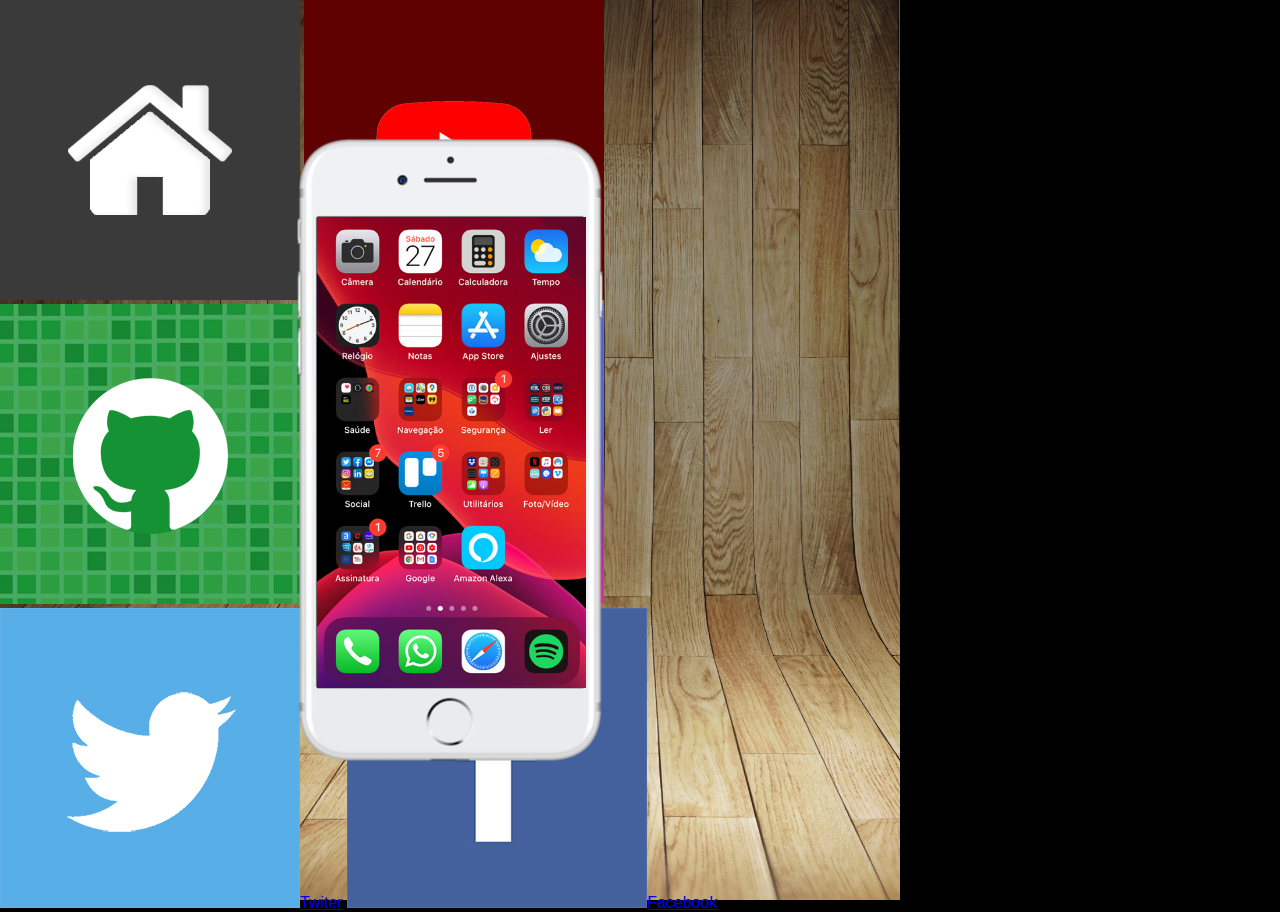
==== index.html @ d6fcc331 "style" ====
<!DOCTYPE html>
<html lang="pt-br">
<head>
    <meta charset="UTF-8">
    <meta http-equiv="X-UA-Compatible" content="IE=edge">
    <meta name="viewport" content="width=device-width, initial-scale=1.0">
    <link rel="shortcut icon" href="favicon.ico" type="image/x-icon">
    <link rel="stylesheet" href="style/style.css">
    <title>Redes Sociais</title>
</head>
<body>
    <main>
        <section id="telefone">
            <iframe src="home.html" name="tela" id="tela" frameborder="0">Seu navegador não é compatível com isso.</iframe>
        </section>

        <section id="redes-sociais">
            <a href="#" target="tela"><img src="imagens/logo-home.jpg" alt="Home"></a>
            <a href="#" target="tela"><img src="imagens/logo-youtube.jpg" alt="YouTube"></a>
            <a href="#" target="tela"><img src="imagens/logo-github.jpg" alt="GitHub"></a>
            <a href="#" target="tela"><img src="imagens/logo-instagram.jpg" alt="Instagram"></a>
            <a href="#" target="tela"><img src="imagens/logo-twitter.jpg" alt="">Twiter</a>
            <a href="#" target="tela"><img src="imagens/logo-facebook.jpg" alt="">Facebook</a>

        </section>
    </main>
</body>
</html>
---- style/style.css ----
@charset "UTF-8";
* {
    margin: 0;
    padding: 0;
    font-family: Arial, Helvetica, sans-serif;
}

html, body {

    height: 100vh;
    width: 100vh;
    background-color: black;
}

body {
    background: url('../imagens/fundo-madeira.jpg') no-repeat top center;
    background-size: cover;
    background-attachment: fixed;
}

main {
    height: 100vh;
    position: relative;
   
}

section#telefone {
    position: absolute;
    top: 50%;
    left: 50%;
    transform: translate(-50%, -50%);

    height: 627px;
    width: 311px;
    background: url('../imagens/frame-iphone.png');
}
iframe#tela {
    position: relative;
    top: 80px;
    left: 22px;
    width: 269px;
    height: 471px;
}
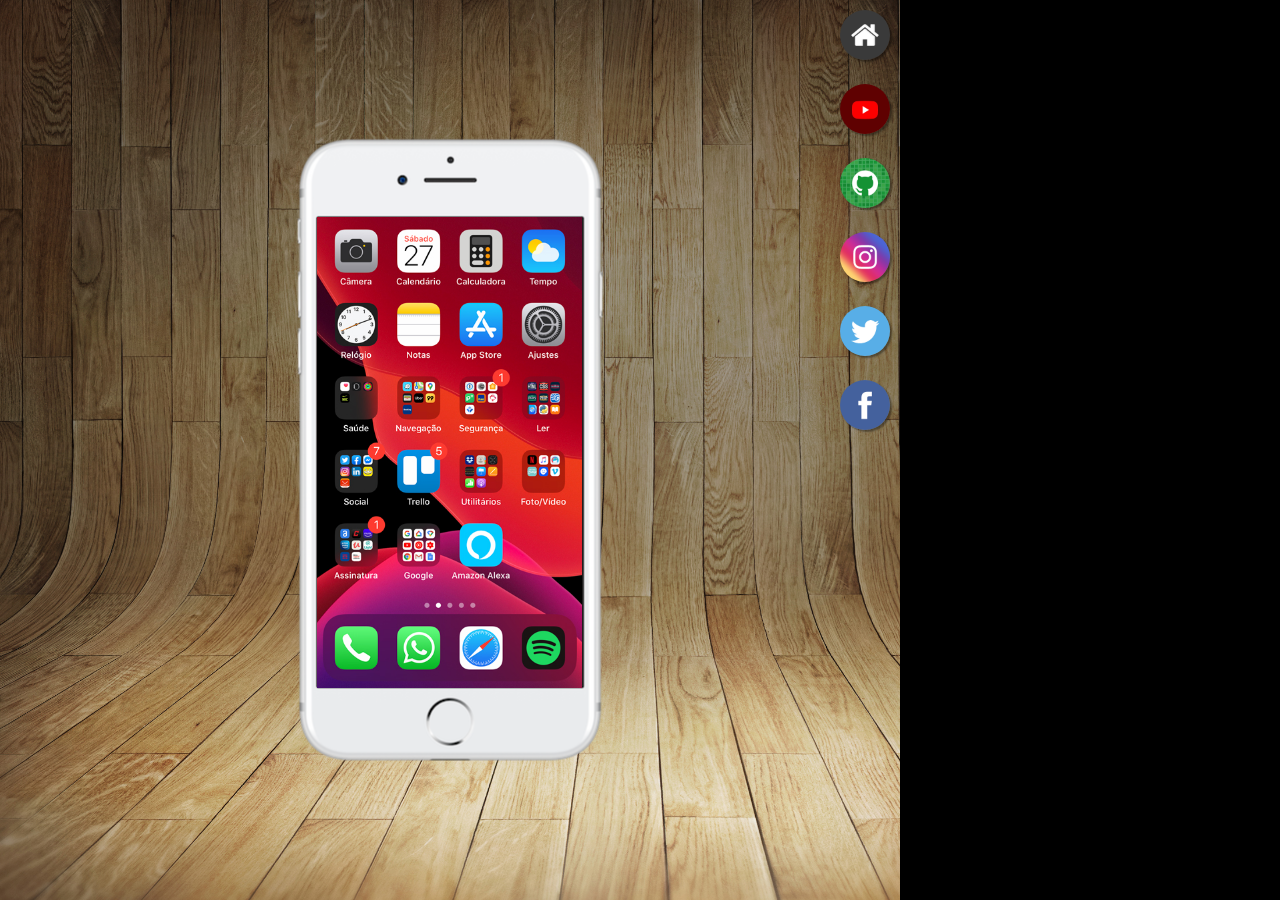
==== commit 43ca0ade: "..." ====
--- a/index.html
+++ b/index.html
@@ -15,12 +15,12 @@
         </section>
 
         <section id="redes-sociais">
-            <a href="#" target="tela"><img src="imagens/logo-home.jpg" alt="Home"></a>
-            <a href="#" target="tela"><img src="imagens/logo-youtube.jpg" alt="YouTube"></a>
-            <a href="#" target="tela"><img src="imagens/logo-github.jpg" alt="GitHub"></a>
-            <a href="#" target="tela"><img src="imagens/logo-instagram.jpg" alt="Instagram"></a>
-            <a href="#" target="tela"><img src="imagens/logo-twitter.jpg" alt="">Twiter</a>
-            <a href="#" target="tela"><img src="imagens/logo-facebook.jpg" alt="">Facebook</a>
+            <a href="#" target="tela"><img src="imagens/logo-home.jpg" alt="Home"></a><br>
+            <a href="#" target="tela"><img src="imagens/logo-youtube.jpg" alt="YouTube"></a><br>
+            <a href="#" target="tela"><img src="imagens/logo-github.jpg" alt="GitHub"></a><br>
+            <a href="#" target="tela"><img src="imagens/logo-instagram.jpg" alt="Instagram"></a><br>
+            <a href="#" target="tela"><img src="imagens/logo-twitter.jpg" alt="Twiter"></a><br>
+            <a href="#" target="tela"><img src="imagens/logo-facebook.jpg" alt="Facebook"></a><br>
 
         </section>
     </main>
--- a/style/style.css
+++ b/style/style.css
@@ -38,6 +38,19 @@
     position: relative;
     top: 80px;
     left: 22px;
-    width: 269px;
+    width: 265px;
     height: 471px;
+}
+
+section#redes-sociais {
+    text-align: right;
+}
+
+section#redes-sociais img {
+    width: 50px;
+    height: 50px;
+    margin: 10px;
+    border-radius: 50%;
+    box-shadow: 2px 2px 2px rgb(0, 0, 0, 0.400);
+    
 }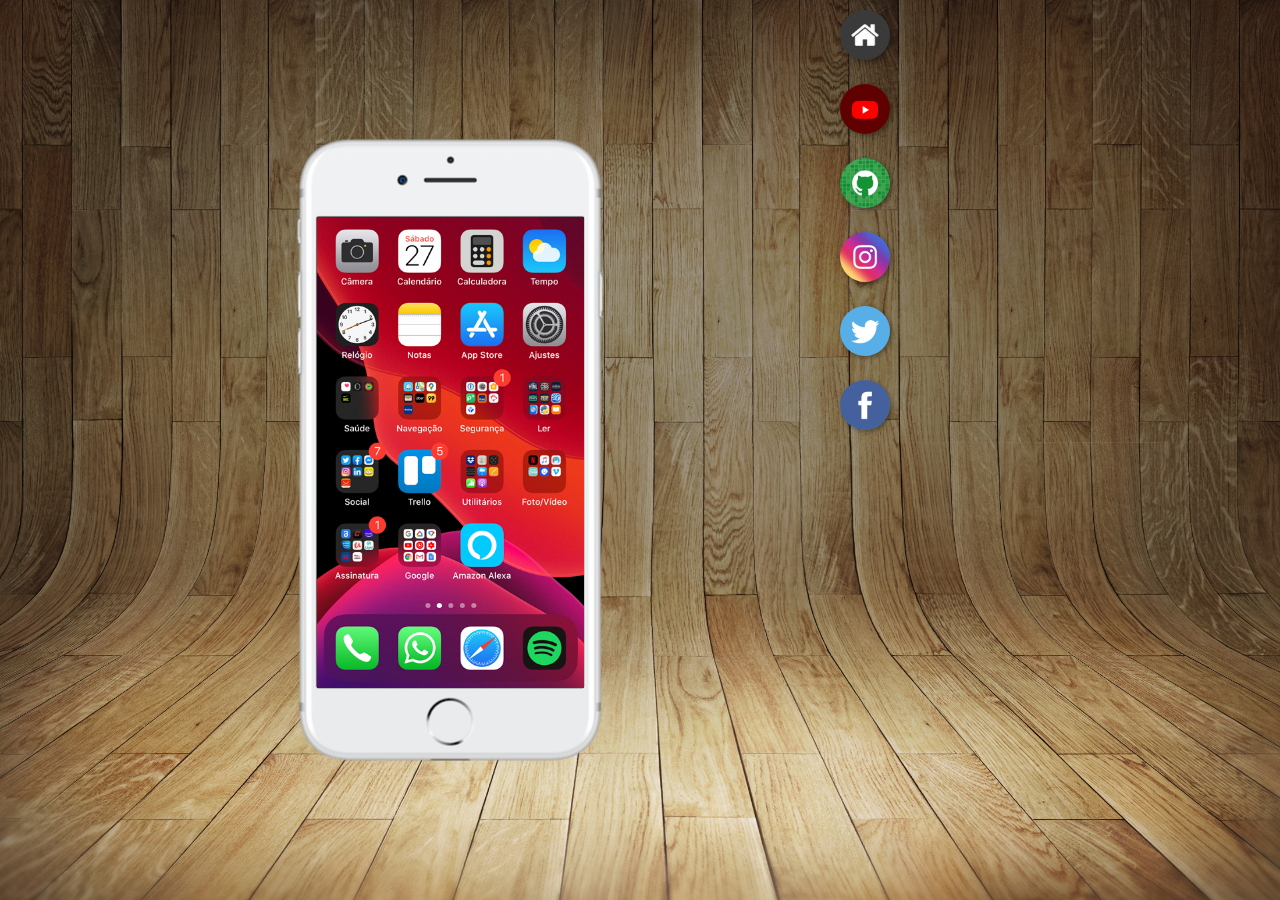
==== commit eda5a477: "botões" ====
--- a/index.html
+++ b/index.html
@@ -6,7 +6,7 @@
     <meta name="viewport" content="width=device-width, initial-scale=1.0">
     <link rel="shortcut icon" href="favicon.ico" type="image/x-icon">
     <link rel="stylesheet" href="style/style.css">
-    <title>Redes Sociais</title>
+    <title>Projetos Redes Sociais</title>
 </head>
 <body>
     <main>
@@ -15,12 +15,12 @@
         </section>
 
         <section id="redes-sociais">
-            <a href="#" target="tela"><img src="imagens/logo-home.jpg" alt="Home"></a><br>
-            <a href="#" target="tela"><img src="imagens/logo-youtube.jpg" alt="YouTube"></a><br>
-            <a href="#" target="tela"><img src="imagens/logo-github.jpg" alt="GitHub"></a><br>
-            <a href="#" target="tela"><img src="imagens/logo-instagram.jpg" alt="Instagram"></a><br>
-            <a href="#" target="tela"><img src="imagens/logo-twitter.jpg" alt="Twiter"></a><br>
-            <a href="#" target="tela"><img src="imagens/logo-facebook.jpg" alt="Facebook"></a><br>
+            <a href="home.html" target="tela"><img src="imagens/logo-home.jpg" alt="Home"></a><br>
+            <a href="youtube.html" target="tela"><img src="imagens/logo-youtube.jpg" alt="YouTube"></a><br>
+            <a href="github.html" target="tela"><img src="imagens/logo-github.jpg" alt="GitHub"></a><br>
+            <a href="instagram.html" target="tela"><img src="imagens/logo-instagram.jpg" alt="Instagram"></a><br>
+            <a href="twiter.html" target="tela"><img src="imagens/logo-twitter.jpg" alt="Twiter"></a><br>
+            <a href="facebook.html" target="tela"><img src="imagens/logo-facebook.jpg" alt="Facebook"></a><br>
 
         </section>
     </main>
--- a/style/style.css
+++ b/style/style.css
@@ -9,18 +9,21 @@
 
     height: 100vh;
     width: 100vh;
-    background-color: black;
+    
 }
 
 body {
     background: url('../imagens/fundo-madeira.jpg') no-repeat top center;
     background-size: cover;
     background-attachment: fixed;
-}
-
+      
+      }
+ 
+    
 main {
     height: 100vh;
     position: relative;
+    
    
 }
 
@@ -38,7 +41,7 @@
     position: relative;
     top: 80px;
     left: 22px;
-    width: 265px;
+    width: 267px;
     height: 471px;
 }
 
@@ -51,6 +54,16 @@
     height: 50px;
     margin: 10px;
     border-radius: 50%;
-    box-shadow: 2px 2px 2px rgb(0, 0, 0, 0.400);
+    box-shadow: 2px 2px 5px rgb(0, 0, 0, 0.400);
+    box-sizing: border-box;
+
     
+}
+
+section#redes-sociais img:hover {
+
+    border: 2px solid rgba(255, 255, 255, 0.637);
+    transform: translate(-3px -3px);
+    box-shadow: 5px 5px 10px rgba(0, 0, 0, 0.623);
+    transition: trasnform 0.3s border 1s;
 }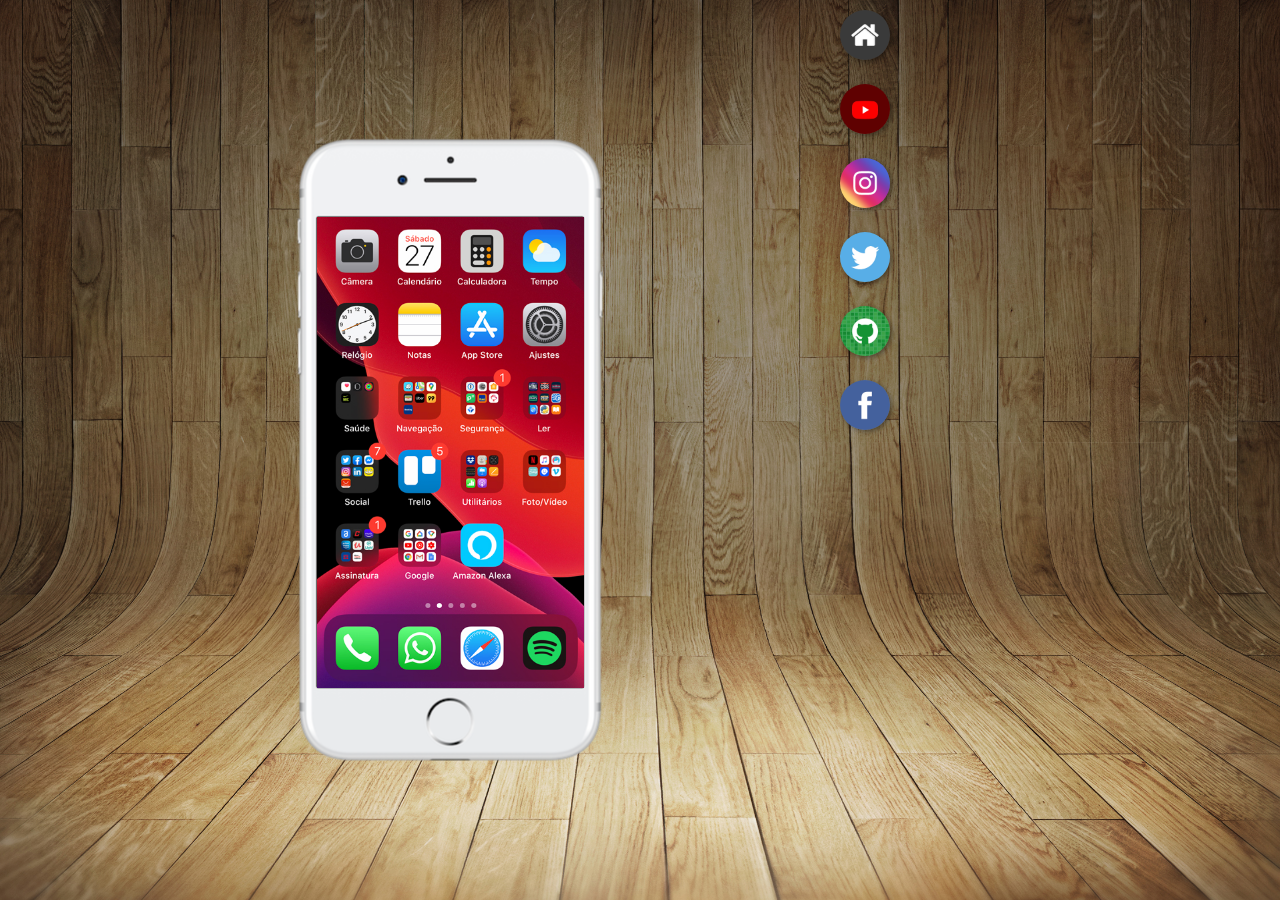
==== commit bab16051: "Update index.html" ====
--- a/index.html
+++ b/index.html
@@ -17,9 +17,9 @@
         <section id="redes-sociais">
             <a href="home.html" target="tela"><img src="imagens/logo-home.jpg" alt="Home"></a><br>
             <a href="youtube.html" target="tela"><img src="imagens/logo-youtube.jpg" alt="YouTube"></a><br>
-            <a href="github.html" target="tela"><img src="imagens/logo-github.jpg" alt="GitHub"></a><br>
             <a href="instagram.html" target="tela"><img src="imagens/logo-instagram.jpg" alt="Instagram"></a><br>
             <a href="twiter.html" target="tela"><img src="imagens/logo-twitter.jpg" alt="Twiter"></a><br>
+            <a href="github.html" target="tela"><img src="imagens/logo-github.jpg" alt="GitHub"></a><br>
             <a href="facebook.html" target="tela"><img src="imagens/logo-facebook.jpg" alt="Facebook"></a><br>
 
         </section>
